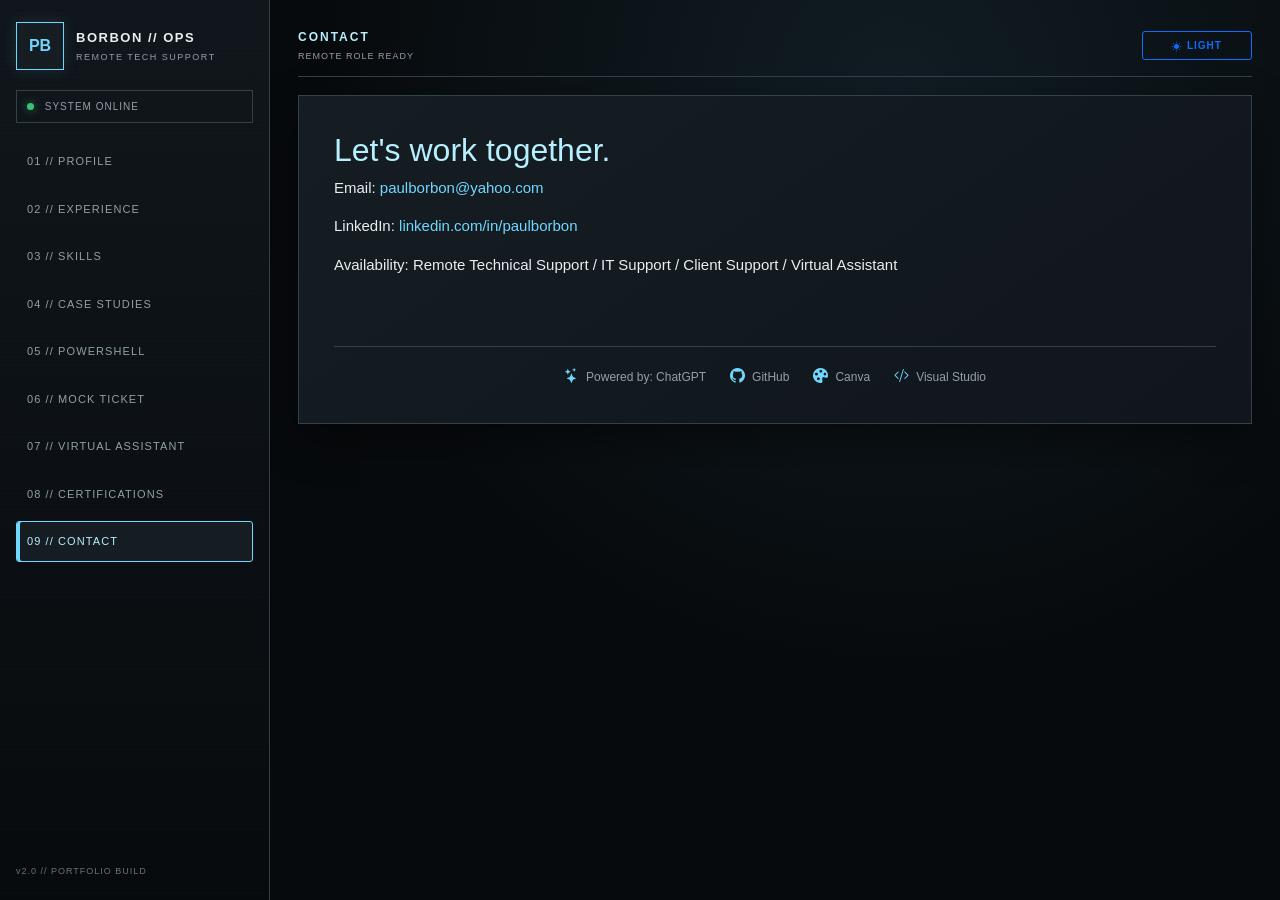
==== pages/contact.html @ 51180a73 "Add files via upload Initial Upload" ====
<!doctype html>
<html lang="en">
<head>
  <!-- Document metadata and responsive viewport. -->
  <meta charset="utf-8"><meta name="viewport" content="width=device-width, initial-scale=1">
  <meta name="description" content="Paul Borbon - Technical Support Specialist portfolio">
  <title>Paul Borbon | Contact</title>
  <!-- Bootstrap supplies the responsive layout and button styling. -->
  <link href="https://cdn.jsdelivr.net/npm/bootstrap@5.3.3/dist/css/bootstrap.min.css" rel="stylesheet">
  <!-- Bootstrap Icons supply small interface icons. -->
  <link rel="stylesheet" href="https://cdn.jsdelivr.net/npm/bootstrap-icons@1.11.3/font/bootstrap-icons.min.css">
  <!-- Shared site stylesheet. -->
  <link rel="stylesheet" href="../css/style.css">
</head>
<body>
  <!-- Decorative scanline layer. -->
  <div class="scanline"></div>
  <!-- Shared application shell. -->
  <div class="app-shell">
    <aside class="sidebar">
      <!-- Brand block shared by every portfolio page. -->
      <div class="brand-block"><div class="brand-mark">PB</div><div><div class="brand-name">BORBON // OPS</div><div class="brand-sub">REMOTE TECH SUPPORT</div></div></div>
      <!-- Current system status indicator. -->
      <div class="status"><span class="status-dot"></span> SYSTEM ONLINE</div>
      <!-- Page-based navigation: each item opens its own HTML file. -->
      <nav class="nav flex-column portfolio-nav" aria-label="Portfolio navigation">
        <a class="nav-link sound-button " href="../index.html">01 // PROFILE</a>
        <a class="nav-link sound-button " href="experience.html">02 // EXPERIENCE</a>
        <a class="nav-link sound-button " href="skills.html">03 // SKILLS</a>
        <a class="nav-link sound-button " href="cases.html">04 // CASE STUDIES</a>
        <a class="nav-link sound-button " href="powershell.html">05 // POWERSHELL</a>
        <a class="nav-link sound-button " href="mock-ticket.html">06 // MOCK TICKET</a>
        <a class="nav-link sound-button " href="virtual-assistant.html">07 // VIRTUAL ASSISTANT</a>
        <a class="nav-link sound-button " href="certifications.html">08 // CERTIFICATIONS</a>
        <a class="nav-link sound-button active" href="contact.html">09 // CONTACT</a>
      </nav>
      <!-- Version marker. -->
      <div class="sidebar-footer">v2.0 // PORTFOLIO BUILD</div>
    </aside>
    <!-- Main content area for this individual portfolio page. -->
    <main class="main-panel">
      <!-- Top bar with the page title and Light/Dark toggle. -->
      <header class="topbar"><div><div class="topbar-title">CONTACT</div><div class="topbar-sub">REMOTE ROLE READY</div></div><button id="themeToggle" class="btn btn-outline-primary theme-toggle sound-button" type="button"><i class="bi bi-sun-fill"></i> LIGHT</button></header>
      <section class="panel-card">
  <!-- Contact details and availability. -->
  <div class="contact-box"><h2>Let's work together.</h2><p>Email: <a href="mailto:paulborbon@yahoo.com">paulborbon@yahoo.com</a></p><p>LinkedIn: <a href="https://linkedin.com/in/paulborbon" target="_blank" rel="noopener">linkedin.com/in/paulborbon</a></p><p>Availability: Remote Technical Support / IT Support / Client Support / Virtual Assistant</p></div>
  <!-- Requested technology credit row with small icons. -->
  <div class="powered-by"><span class="powered-item"><i class="bi bi-stars"></i>Powered by: ChatGPT</span><span class="powered-item"><i class="bi bi-github"></i>GitHub</span><span class="powered-item"><i class="bi bi-palette-fill"></i>Canva</span><span class="powered-item"><i class="bi bi-code-slash"></i>Visual Studio</span></div>
</section>
    </main>
  </div>
  <!-- Bootstrap JavaScript. -->
  <script src="https://cdn.jsdelivr.net/npm/bootstrap@5.3.3/dist/js/bootstrap.bundle.min.js"></script>
  <!-- Shared theme and sound JavaScript. -->
  <script src="../js/script.js"></script>
</body>
</html>
---- css/style.css ----
/* Theme variables: dark mode is the default, while .light-theme switches the complete palette. */
:root{--bg:#070a0d;--panel:#10161b;--panel2:#151d23;--line:#33414b;--text:#e8eef2;--muted:#91a0aa;--accent:#70d7ff;--accent2:#b6f0ff;--warn:#ffd36b;--button:#101920;--button-text:#d8e8ef;--shadow:rgba(0,0,0,.45)}
body.light-theme{--bg:#eef2f5;--panel:#ffffff;--panel2:#f5f7f9;--line:#b7c4cc;--text:#18242b;--muted:#5f6d76;--accent:#006b8f;--accent2:#084a60;--warn:#8a5b00;--button:#ffffff;--button-text:#203039;--shadow:rgba(27,46,57,.16)}

/* Global sizing, typography, and page background. */
*{box-sizing:border-box}html,body{margin:0;min-height:100%;background:var(--bg);color:var(--text);font-family:Arial,Helvetica,sans-serif}body{background:radial-gradient(circle at 70% 10%,rgba(35,65,78,.34) 0,var(--bg) 48%,var(--bg) 100%);transition:background .2s,color .2s}

/* Shared application layout. */
.app-shell{display:flex;min-height:100vh}.sidebar{width:270px;background:linear-gradient(180deg,var(--panel),var(--bg));border-right:1px solid var(--line);padding:22px 16px;display:flex;flex-direction:column;position:fixed;inset:0 auto 0 0;z-index:10}
.brand-block{display:flex;gap:12px;align-items:center;margin-bottom:20px}.brand-mark{width:48px;height:48px;border:1px solid var(--accent);display:grid;place-items:center;color:var(--accent);font-weight:800;background:var(--panel2);box-shadow:0 0 16px rgba(112,215,255,.13)}.brand-name{font-size:13px;font-weight:800;letter-spacing:1.5px}.brand-sub{font-size:9px;color:var(--muted);letter-spacing:1.5px;margin-top:3px}.status{font-size:10px;color:var(--muted);letter-spacing:1px;border:1px solid var(--line);padding:8px 10px;margin-bottom:18px}.status-dot{display:inline-block;width:7px;height:7px;background:#3fbf73;border-radius:50%;margin-right:7px;box-shadow:0 0 8px rgba(63,191,115,.65)}

/* Bootstrap navigation buttons: hover gets highlighted and mouse-out returns to the normal state. */
.portfolio-nav{gap:7px}.nav-link{color:var(--muted);text-align:left;border:1px solid transparent!important;border-radius:3px!important;padding:11px 10px;font-size:11px;letter-spacing:1.1px;background:transparent;transition:all .15s ease}.nav-link:hover{color:var(--accent2);background:var(--panel2);border-color:var(--accent)!important;box-shadow:inset 3px 0 0 var(--accent),0 0 12px rgba(112,215,255,.12);transform:translateX(2px)}.nav-link.active{color:var(--accent2);background:var(--panel2);border-color:var(--accent)!important;box-shadow:inset 3px 0 0 var(--accent)}.sidebar-footer{margin-top:auto;color:var(--muted);font-size:9px;letter-spacing:1px;opacity:.7}

/* Main content area and top-right theme control. */
.main-panel{margin-left:270px;width:calc(100% - 270px);padding:28px;min-height:100vh}.topbar{display:flex;justify-content:space-between;align-items:center;border-bottom:1px solid var(--line);padding:0 0 12px;margin-bottom:18px}.topbar-title{color:var(--accent2);font-size:12px;letter-spacing:2px;font-weight:800}.topbar-sub{font-size:9px;color:var(--muted);letter-spacing:1px;margin-top:4px}.theme-toggle{border-radius:3px!important;font-size:10px!important;letter-spacing:1px;font-weight:800;min-width:110px}

/* Bootstrap carousel frame keeps every Canva image the same display size while preserving its proportions. */
.profile-stage{position:relative;min-height:calc(100vh - 105px);display:flex;align-items:center;justify-content:center}.image-carousel-inner{width:min(100%,1180px);height:calc(100vh - 155px);min-height:500px;max-height:760px}.carousel-item{height:100%;padding:0 55px}.carousel-image{width:100%;height:100%;object-fit:contain;object-position:center;background:var(--panel2);border:1px solid var(--line);box-shadow:0 15px 40px var(--shadow);border-radius:4px}.carousel-control-prev,.carousel-control-next{width:55px}.carousel-indicators{bottom:4px}.carousel-indicators [data-bs-target]{width:22px;height:3px;background-color:var(--accent);opacity:.55}.carousel-indicators .active{opacity:1}.carousel-control-prev-icon,.carousel-control-next-icon{filter:none}.design-note{position:absolute;right:8px;bottom:0;font-size:10px;color:var(--muted);letter-spacing:1px}

/* Shared cards, code areas, skills, and notices used by the individual pages. */
.panel-card{background:linear-gradient(145deg,var(--panel2),var(--panel));border:1px solid var(--line);box-shadow:0 15px 40px var(--shadow);padding:35px;position:relative;overflow:hidden}.panel-card h2,.panel-card h3{color:var(--accent2)}.panel-card li{margin:12px 0;color:var(--text)}.skill-grid{display:grid;grid-template-columns:repeat(4,minmax(0,1fr));gap:10px}.skill-grid span{border:1px solid var(--line);padding:12px;color:var(--text);background:var(--panel);font-size:12px}.notice{border-left:3px solid var(--warn);background:rgba(255,211,107,.08);padding:12px;color:var(--warn);font-size:12px;margin-top:20px}pre{background:var(--bg);border:1px solid var(--line);padding:20px;overflow:auto;color:var(--accent)}code{color:var(--accent)}.contact-box{font-size:15px}.contact-box a{color:var(--accent);text-decoration:none}.contact-box a:hover{text-decoration:underline}

/* Virtual Assistant sample-image cards. */
.va-grid{display:grid;grid-template-columns:repeat(2,minmax(0,1fr));gap:18px}.va-card{border:1px solid var(--line);background:var(--panel);padding:12px}.va-card img{width:100%;height:230px;object-fit:cover;display:block;border:1px solid var(--line)}.va-card h3{margin:14px 0 6px;font-size:17px}.va-card p{margin:0;color:var(--muted);font-size:13px}

/* Certifications use one consistent image frame so certificate images align neatly. */
.cert-grid{display:grid;grid-template-columns:repeat(3,minmax(0,1fr));gap:18px}.cert-card{min-width:0}.cert-label{font-size:12px;letter-spacing:.7px;font-weight:800;color:var(--accent2);margin:0 0 8px}.cert-image-wrap{height:420px;background:var(--panel);border:1px solid var(--line);padding:10px;display:flex;align-items:center;justify-content:center}.cert-image{width:100%;height:100%;object-fit:contain}

/* Contact footer places the requested technology credits in one row with small icons. */
.powered-by{display:flex;justify-content:center;align-items:center;gap:24px;flex-wrap:wrap;margin-top:70px;padding-top:18px;border-top:1px solid var(--line);color:var(--muted);font-size:12px}.powered-item{display:inline-flex;align-items:center;gap:7px;white-space:nowrap}.powered-item i{font-size:15px;color:var(--accent)}

/* Decorative scanline layer remains subtle in both themes. */
.scanline{position:fixed;inset:0;pointer-events:none;z-index:100;background:linear-gradient(rgba(255,255,255,.012) 50%,transparent 50%);background-size:100% 4px;opacity:.2}

/* Responsive rules keep the sidebar, carousel, cards, and grids usable on smaller screens. */
@media(max-width:900px){.sidebar{width:220px}.main-panel{margin-left:220px;width:calc(100% - 220px);padding:18px}.skill-grid{grid-template-columns:repeat(2,minmax(0,1fr))}.cert-grid,.va-grid{grid-template-columns:1fr}.carousel-item{padding:0 40px}.image-carousel-inner{height:calc(100vh - 145px)}}
@media(max-width:600px){.app-shell{display:block}.sidebar{position:relative;width:100%;inset:auto;border-right:0;border-bottom:1px solid var(--line)}.sidebar .nav{display:grid;grid-template-columns:repeat(2,1fr)}.main-panel{margin-left:0;width:100%;padding:14px}.profile-stage{min-height:calc(100vh - 280px)}.image-carousel-inner{height:calc(100vh - 330px);min-height:350px}.carousel-item{padding:0 30px}.skill-grid{grid-template-columns:1fr}.topbar{align-items:flex-start;gap:12px}.theme-toggle{min-width:90px}}
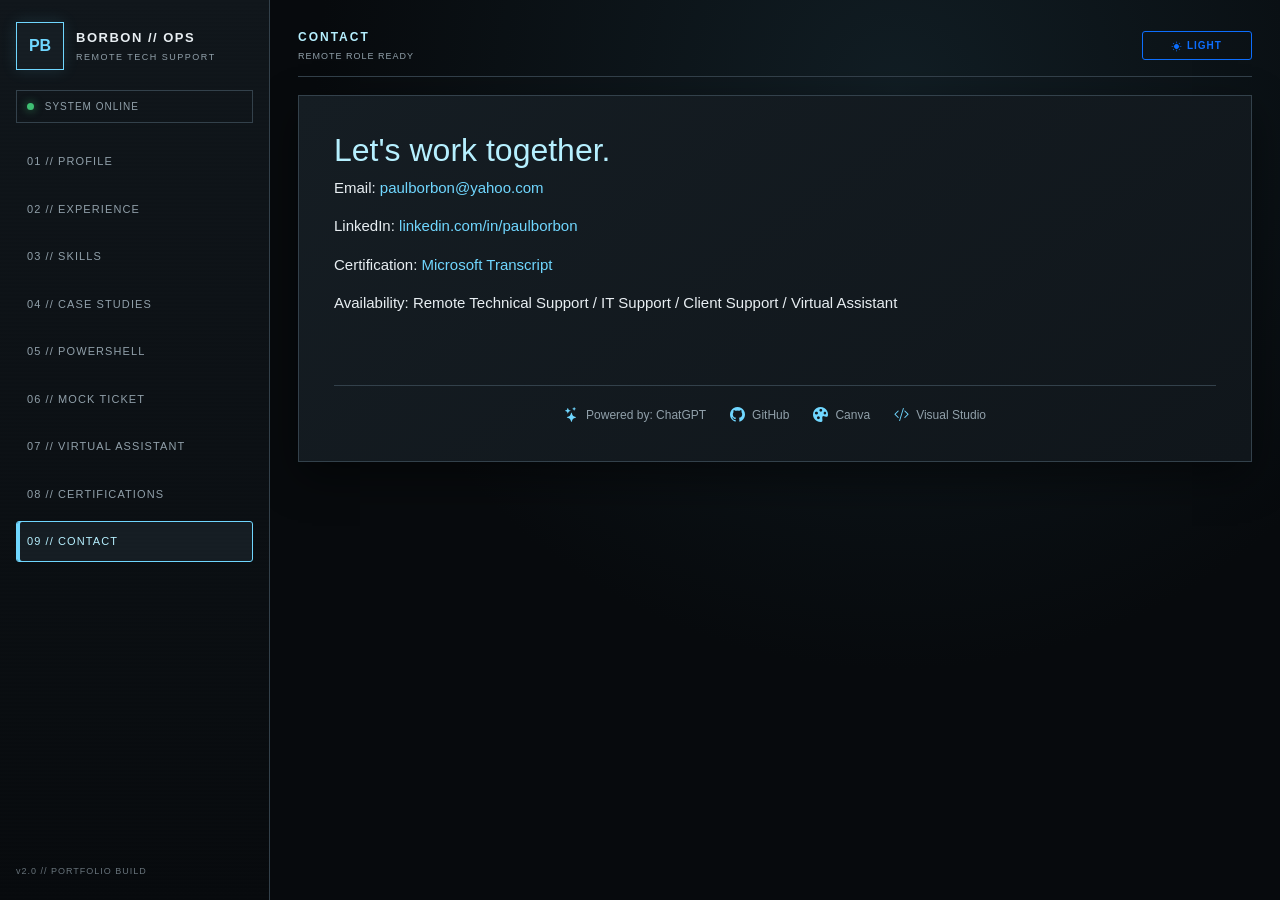
==== commit 278bbf63: "Update contact details with certification information Added certification link to Microsoft Transcri" ====
--- a/pages/contact.html
+++ b/pages/contact.html
@@ -43,7 +43,12 @@
       <header class="topbar"><div><div class="topbar-title">CONTACT</div><div class="topbar-sub">REMOTE ROLE READY</div></div><button id="themeToggle" class="btn btn-outline-primary theme-toggle sound-button" type="button"><i class="bi bi-sun-fill"></i> LIGHT</button></header>
       <section class="panel-card">
   <!-- Contact details and availability. -->
-  <div class="contact-box"><h2>Let's work together.</h2><p>Email: <a href="mailto:paulborbon@yahoo.com">paulborbon@yahoo.com</a></p><p>LinkedIn: <a href="https://linkedin.com/in/paulborbon" target="_blank" rel="noopener">linkedin.com/in/paulborbon</a></p><p>Availability: Remote Technical Support / IT Support / Client Support / Virtual Assistant</p></div>
+  <div class="contact-box"><h2>Let's work together.</h2>
+    <p>Email: <a href="mailto:paulborbon@yahoo.com">paulborbon@yahoo.com</a></p>
+    <p>LinkedIn: <a href="https://linkedin.com/in/paulborbon" target="_blank" rel="noopener">linkedin.com/in/paulborbon</a></p>
+    <p>Certification: <a href="https://learn.microsoft.com/en-us/users/paulborbon-1114/transcript/dlprhnpqyzzwegv?source=docs" target="_blank" rel="noopener">Microsoft Transcript</a></p>
+    <p>Availability: Remote Technical Support / IT Support / Client Support / Virtual Assistant</p>
+  </div>
   <!-- Requested technology credit row with small icons. -->
   <div class="powered-by"><span class="powered-item"><i class="bi bi-stars"></i>Powered by: ChatGPT</span><span class="powered-item"><i class="bi bi-github"></i>GitHub</span><span class="powered-item"><i class="bi bi-palette-fill"></i>Canva</span><span class="powered-item"><i class="bi bi-code-slash"></i>Visual Studio</span></div>
 </section>
@@ -54,4 +59,4 @@
   <!-- Shared theme and sound JavaScript. -->
   <script src="../js/script.js"></script>
 </body>
-</html>+</html>
